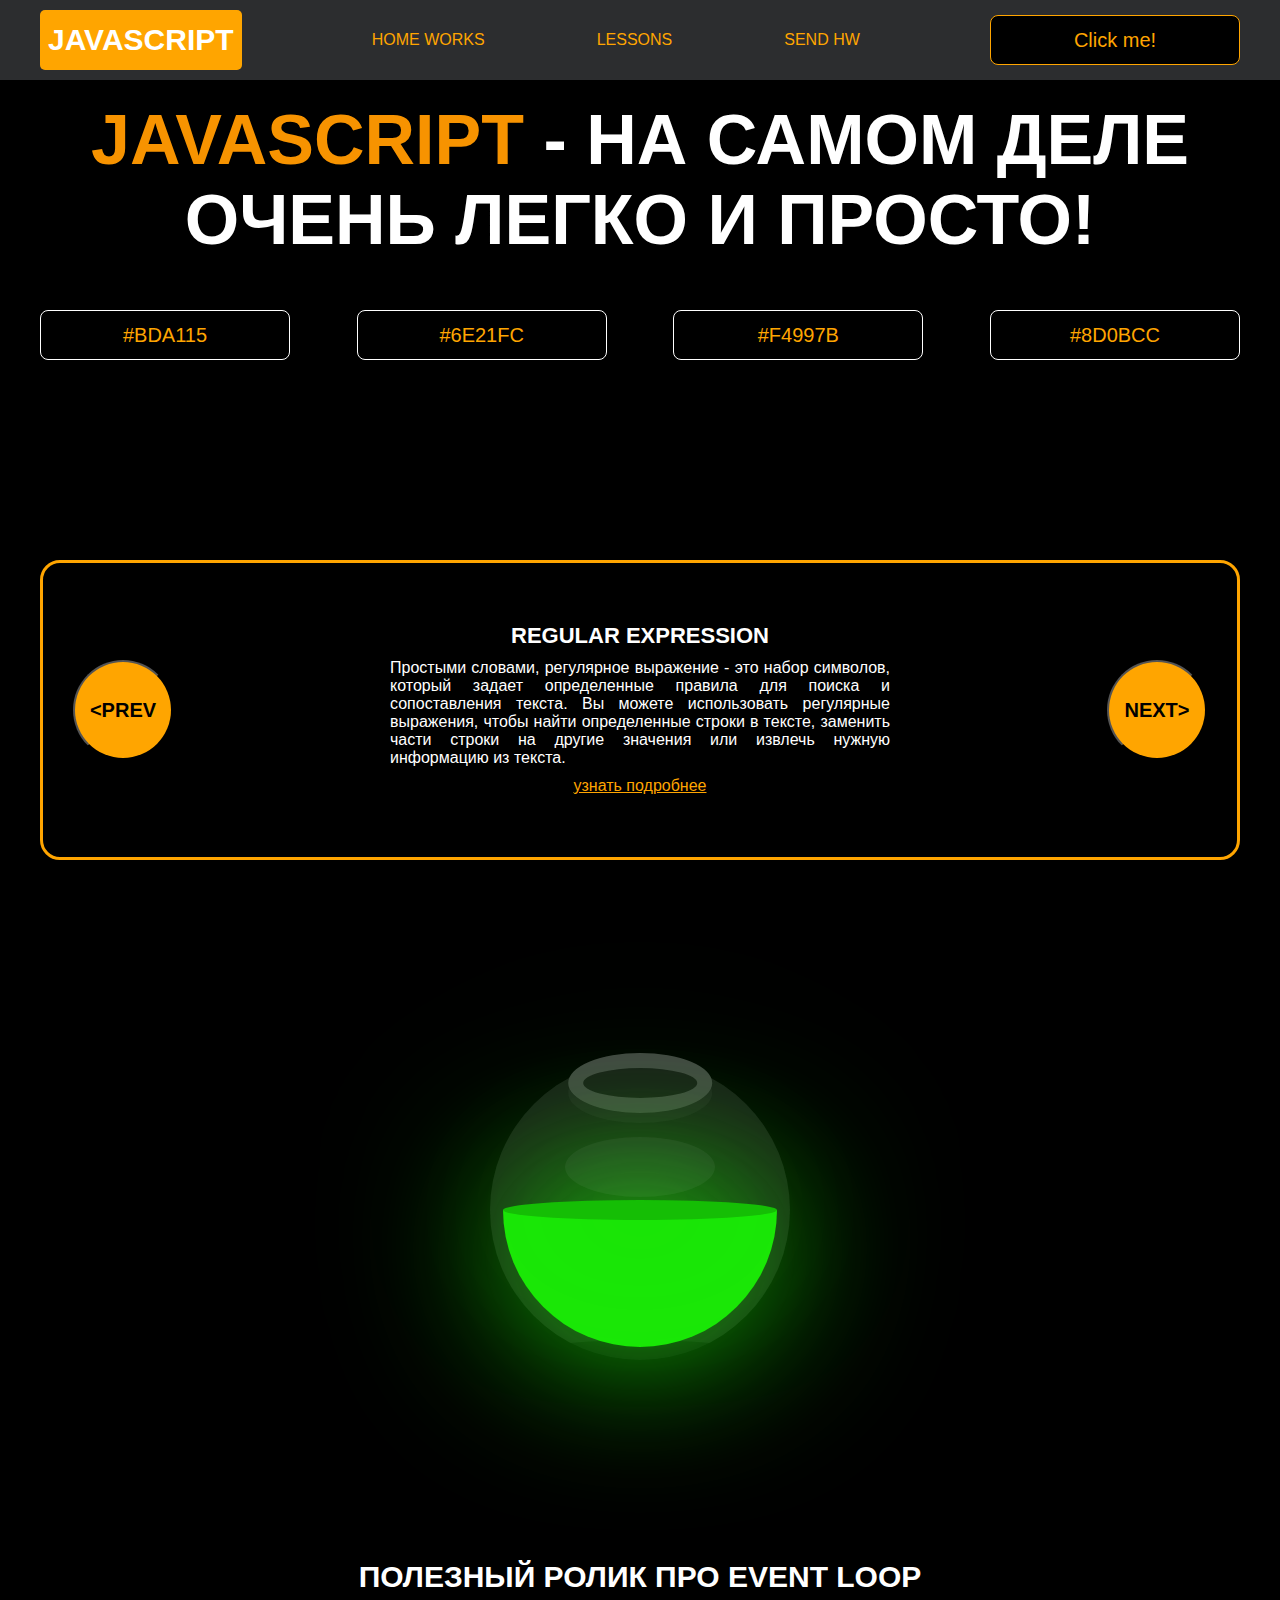
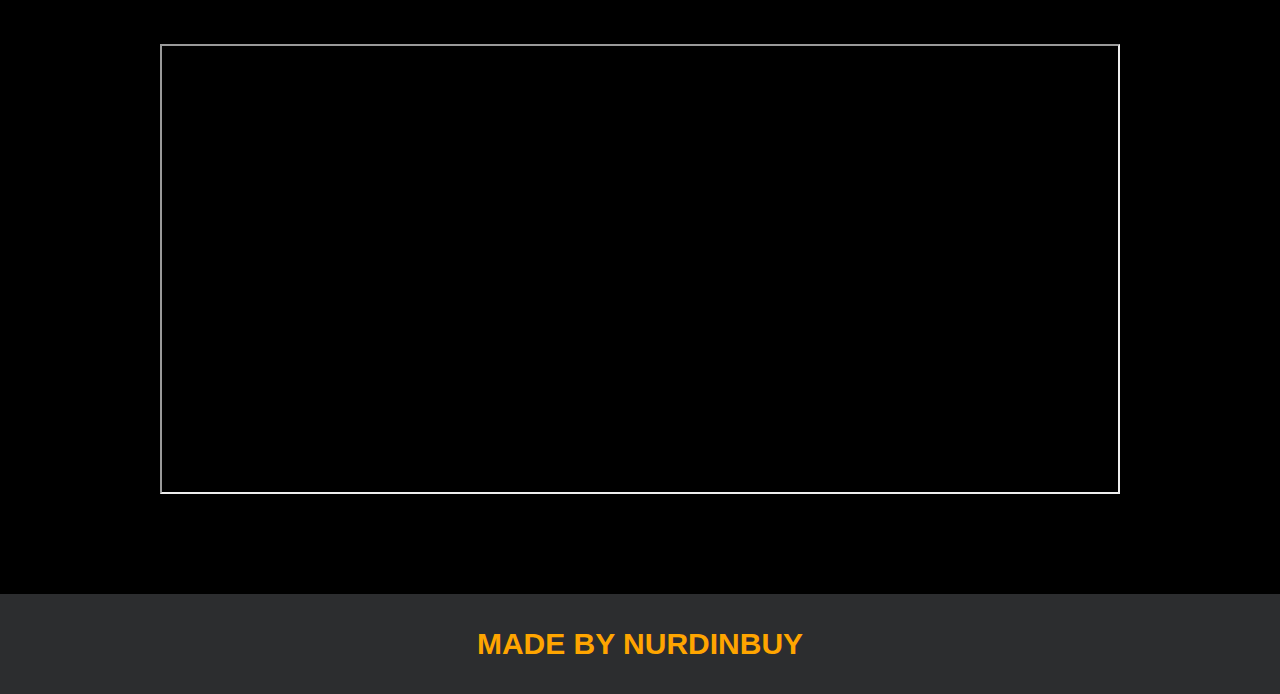
==== main/project/index.html @ d38f563b "First H/W" ====
<!DOCTYPE html>
<html lang="en">
<head>
    <meta charset="UTF-8">
    <title>Java Script</title>
    <link rel="stylesheet" href="css/style.css">
    <link rel="stylesheet" href="css/core.css">
</head>
<body>

<div class="wrapper">
    <div class="header">
        <div class="container">
            <div class="inner_header">
                <a href="index.html">
                    <div class="logotype">
                        <h2>JavaScript</h2>
                    </div>
                </a>
                <ul class="menu">
                    <li class="menu_link">
                        <a href="pages/home_works.html">Home Works</a>
                    </li>
                    <li class="menu_link">
                        <a href="pages/lessons.html">Lessons</a>
                    </li>
                    <li class="menu_link">
                        <a href="https://t.me/NurDinBuy16" target="_blank">Send hw</a>
                    </li>
                </ul>
                <button class="btn" id="btn-get">Click me!</button>
            </div>
        </div>
    </div>
    <div class="main_block">
        <div class="container">
            <div class="inner_main">
                <h1><strong id="js-color">JavaScript</strong> - на самом деле очень легко и просто!</h1>
                <div class="colors-buttons">
                    <button class="btn btn-color"></button>
                    <button class="btn btn-color"></button>
                    <button class="btn btn-color"></button>
                    <button class="btn btn-color"></button>
                </div>
            </div>
        </div>
    </div>
    <div class="slider_block">
        <div class="container">
            <div class="inner_slider">
                <div class="slider">
                    <button class="btn-slide" id="prev">&lt;prev</button>
                    <div class="slide active_slide">
                        <div class="slide_card">
                            <h3>regular expression</h3>
                            <p>Простыми словами, регулярное выражение - это набор символов, который задает определенные правила для поиска и сопоставления текста. Вы можете использовать регулярные выражения, чтобы найти определенные строки в тексте, заменить части строки на другие значения или извлечь нужную информацию из текста.</p>
                            <a href="https://developer.mozilla.org/ru/docs/Web/JavaScript/Guide/Regular_expressions" target="_blank">узнать подробнее</a>
                        </div>
                    </div>
                    <div class="slide">
                        <div class="slide_card">
                            <h3>recursion</h3>
                            <p>Простыми словами, рекурсия - это, когда функция делает повторяющиеся вызовы самой себя для решения задачи, пока не достигнет определенного условия выхода из рекурсии.</p>
                            <a href="https://learn.javascript.ru/recursion" target="_blank">узнать подробнее</a>
                        </div>
                    </div>
                    <div class="slide">
                        <div class="slide_card">
                            <h3>json</h3>
                            <p>Простыми словами, JSON - это способ представления данных в виде текста, чтобы они могли быть легко поняты и использованы различными программами. Он использует простые правила для описания объектов и массивов, а также для представления простых типов данных, таких как строки, числа, логические значения и т.д.</p>
                            <a href="https://developer.mozilla.org/ru/docs/Learn/JavaScript/Objects/JSON" target="_blank">узнать подробнее</a>
                        </div>
                    </div>
                    <div class="slide">
                        <div class="slide_card">
                            <h3>event loop</h3>
                            <p>Простыми словами, event loop похож на дежурного, который непрерывно проверяет, произошло ли какое-либо событие, и реагирует на него, когда оно происходит. Он имеет список задач, которые нужно выполнить, и он перебирает этот список событий одно за другим, обрабатывая каждое событие, когда оно наступает.</p>
                            <a href="https://highload.today/kak-ustroen-event-loop-v-javascript-parallelnaya-model-i-tsikl-sobytij/" target="_blank">узнать подробнее</a>
                        </div>
                    </div>
                    <button class="btn-slide" id="next">next&gt;</button>
                </div>
            </div>
        </div>
    </div>

    <div class="botlle">
        <div class="container">
            <div class="bottle_inner">
                <a href="pages/monster.html">
                    <div class="bowl">
                        <div class="shadow"></div>
                        <div class="liquid"></div>

                    </div>
                </a>
            </div>
        </div>
    </div>

    <div class="block_video">
        <div class="container">
            <h3>Полезный ролик про Event Loop</h3>
            <div class="inner_block_video">
                <iframe width="80%" height="450" src="https://www.youtube.com/embed/zDlg64fsQow" title="YouTube video player" frameborder="2" allow="autoplay; clipboard-write; encrypted-media; gyroscope; picture-in-picture; web-share" allowfullscreen></iframe>
            </div>
        </div>
    </div>

    <div class="footer">
        <div class="container">
            <a href="https://www.instagram.com/nurdinbuy/" target="_blank">
                <div class="inner_footer">
                    <h2>Made by NurDinBuy</h2>
                </div>
            </a>
        </div>
    </div>
</div>

<div class="modal">
    <div class="modal_dialog">
        <div class="modal_content">
            <form action="#">
                <div class="modal_close">&times;</div>
                <div class="modal_title">Мы свяжемся с вами как можно быстрее!</div>
                <input required placeholder="Ваше имя" name="fullname" type="text" class="modal_input">
                <input required placeholder="Ваш номер телефона" name="phone_number" type="phone" class="modal_input">
                <button class="btn btn_dark btn_min">Перезвонить мне</button>
            </form>
        </div>
    </div>
</div>

</body>
<script src="js/main.js"></script>
<script src="js/modal.js"></script>
</html>
---- main/project/css/style.css ----
/* HEADER */

.header {
    height: 80px;
    background: #2c2d2f;
    display: flex;
    align-items: center;
    width: 100%;
    position: fixed;
    top: 0;
    z-index: 2;
}

.inner_header {
    height: 100%;
    display: flex;
    align-items: center;
    justify-content: space-between;
}

/* LOGOTYPE */

.logotype {
    display: flex;
    align-items: center;
    justify-content: center;
    font-size: 22px;
    height: 60px;
    width: fit-content;
    background: var(--orange);
    padding: 8px;
    color: white;
    border-radius: 5px;
    cursor: pointer;
}

/* HEADER MENU */

.menu {
    display: flex;
    justify-content: space-around;
    width: 600px;
}

.menu_link a {
    color: var(--orange);
    text-transform: uppercase;
}

.menu_link a:hover {
    text-decoration: underline;
}

/* MAIN BLOCK */

.main_block {
    padding: 100px 0;
    background: black;
}

/* BUTTONS COLOR PICKER */

.colors-buttons {
    display: flex;
    justify-content: space-between;
    margin-top: 50px;
}

.btn-color {
    border-radius: 20px;
    border-color: white !important;
}

/* FOOTER */

.footer {
    background: #2c2d2f;
    width: 100%;
}

.inner_footer {
    display: flex;
    align-items: center;
    justify-content: center;
    height: 100px;
}

.footer h2 {
    text-transform: uppercase;
    color: var(--orange);
    font-weight: 600;
}


/* SLIDER BLOCK */

.slider_block {
    padding: 100px 0;
    background: black;
}

.slider {
    position: relative;
    width: 100%;
    height: 300px;
    overflow: hidden;
    border: 3px solid var(--orange);
    border-radius: 20px;
    display: flex;
    align-items: center;
    justify-content: space-between;
    padding: 0 30px;
}

.slide {
    position: absolute;
    top: 60px;
    left: 0;
    width: 100%;
    height: 100%;
    display: none;
    transition: opacity 0.5s ease-in-out;
}

.slide_card {
    color: white;
    margin: 0 auto;
    width: 500px;
    text-align: center;
}

.slide_card h3 {
    color: white;
    text-transform: uppercase;
    font-size: 22px;
}

.slide_card p {
    font-size: 16px;
    text-align: justify;
    margin: 10px 0;
}

.slide_card a {
    color: var(--orange);
    text-decoration: underline;
}

.slide.active_slide {
    display: block;
}

/* VIDEO BLOCK */

.block_video {
    background: black;
    padding: 100px 0;
}

.inner_block_video {
    display: flex;
    justify-content: center;
    margin-top: 50px;
}

/* MODAL */

.modal {
    position: fixed;
    height: 100%;
    width: 100%;
    top: 0;
    left: 0;
    z-index: 2;
    background: rgba(0, 0, 0, 0.8);
    display: none;
}

.modal_dialog {
    max-width: 500px;
    margin: 150px auto;
}

.modal_content {
    position: relative;
    width: 100%;
    padding: 40px;
    background-color: black;
    border: 2px solid var(--orange);
    border-radius: 4px;
    max-height: 80vh;
    overflow-y: auto;
}

.modal_content form {
    display: flex;
    flex-direction: column;
    align-items: center;
}

.modal_close {
    position: absolute;
    top: 8px;
    right: 14px;
    font-size: 30px;
    color: red;
    opacity: 0.5;
    font-weight: 700;
    border: none;
    background-color: transparent;
    cursor: pointer;
}

.modal_title {
    text-align: center;
    font-size: 22px;
    text-transform: uppercase;
    color: white;
}

.modal_input, .btn_min {
    width: 100% !important;
    margin-top: 10px;
}


/*-------BOTTLE-------*/

.botlle {
    background: black;
    padding: 100px 0;
}

.bottle_inner {
    display: flex;
    justify-content: center;
    align-items: center;
}

.bowl {
    position: relative;
    width: 300px;
    height: 300px;
    background: rgba(255, 255, 255, 0.1);
    border-radius: 50%;
    border: 8px solid transparent;
    animation: animate 5s linear infinite;
    transform-origin: bottom center;
    animation-play-state: run;
}

@keyframes animate {
    0% {
        transform: rotate(0deg);
    }
    25% {
        transform: rotate(22deg);
    }
    50% {
        transform: rotate(0deg);
    }
    75% {
        transform: rotate(-22deg);
    }
    100% {
        filter: hue-rotate(360deg);
    }
}

.bowl::before {
    content: "";
    position: absolute;
    top: -15px;
    left: 50%;
    transform: translateX(-50%);
    width: 40%;
    height: 30px;
    border: 15px solid #444;
    border-radius: 50%;
    box-shadow: 0 10px #222;

}

.bowl::after {
    content: "";
    position: absolute;
    top: 35%;
    left: 50%;
    transform: translate(-50%, -50%);
    width: 150px;
    height: 60px;
    background: rgba(255, 255, 255, 0.05);
    transform-origin: center;
    animation: animatebowlshadow 5s linear infinite;
    border-radius: 50%;
    animation-play-state: running;

}


@keyframes animatebowlshadow {
    0% {
        left: 50%;
        width: 150px;
        height: 60px;
    }
    25% {
        left: 55%;
        width: 140px;
        height: 65px;
    }
    50% {
        left: 50%;
        width: 150px;
        height: 60px;
    }
    75% {
        left: 45%;
        width: 140px;
        height: 65px;
    }
    100% {


    }
}


.liquid {
    position: absolute;
    top: 50%;
    left: 5px;
    right: 5px;
    bottom: 5px;
    background: #1ae907;
    border-bottom-left-radius: 150px;
    border-bottom-right-radius: 150px;
    filter: drop-shadow(0 0 80px #1ae907);
    transform-origin: top center;
    animation: animateliquid 5s linear infinite;
    animation-play-state: running;
}

@keyframes animateliquid {
    0% {
        transform: rotate(0deg);
    }
    25% {
        transform: rotate(-22deg);
    }
    30% {
        transform: rotate(-23deg);
    }
    50% {
        transform: rotate(0deg);
    }
    75% {
        transform: rotate(22deg);
    }
    80% {
        transform: rotate(23deg);
    }
    100% {
        transform: rotate(0deg);
    }


}

.liquid::before {
    content: "";
    position: absolute;
    top: -10px;
    width: 100%;
    height: 20px;
    background: #15be05;
    border-radius: 50%;
    filter: drop-shadow(0 0 80px #15be05);
}

.shadow {
    position: absolute;
    top: calc(50% + 150px);
    left: 50%;
    transform: translate(-50%, -50%);
    width: 260px;
    height: 40px;
    background: rgba(0, 0, 0, 0.5);
    border-radius: 50%;
    animation: animateshadow 5s linear infinite;
    animation-play-state: running;

}

@keyframes animateshadow {
    0% {
        left: 50%;
        width: 260px;
        height: 40px;
        top: calc(50% + 150px);

    }

    25% {
        left: 55%;
        width: 265px;
        height: 30px;
        top: calc(50% + 130px);

    }
    50% {
        left: 50%;
        width: 260px;
        height: 40px;
        top: calc(50% + 150px);

    }
    75% {
        left: 45%;
        width: 265px;
        height: 30px;
        top: calc(50% + 130px);

    }
    100% {
    }
}
---- main/project/css/core.css ----
* {
    margin: 0;
    padding: 0;
    box-sizing: border-box;
}

.container {
    width: 1200px;
    margin: 0 auto;
}

body {
    font-family: "Britannic Bold", sans-serif;
    background: #c2d0d0;
}

.btn {
    width: 250px;
    height: 50px;
    font-size: 20px;
    cursor: pointer;
    border: 1px solid var(--orange);
    background: black;
    color: var(--orange);
    border-radius: 8px;
}

.btn:hover {
    background: #414349;
}

.btn:active {
    background: #56585D;
    border: 2px solid var(--orange);
}

a {
    text-decoration: none;
}

li {
    list-style: none;
}

h1 {
    text-align: center;
    font-size: 70px;
    color: white;
    margin: 0 auto;
    text-transform: uppercase;
    font-weight: 600;
}

h2 {
    text-align: center;
    font-size: 30px;
    color: white;
    margin: 0 auto;
    text-transform: uppercase;
    font-weight: 600;
}

h3 {
    text-align: center;
    font-size: 30px;
    color: white;
    margin: 0 auto;
    text-transform: uppercase;
    font-weight: 600;
}

h4 {
    font-size: 24px;
    color: white;
    text-transform: uppercase;
    font-weight: 600;
}

strong {
    color: #F79300;
}

label {
    font-size: 24px;
    color: var(--orange);
}

input {
    width: 350px;
    height: 50px;
    font-size: 20px;
    padding-left: 5px;
    color: var(--orange);
    background: black;
    border: 2px solid var(--orange);
}

.checker {
    color: white;
    font-size: 30px;
}

.btn-slide {
    display: block;
    width: 100px;
    height: 100px;
    background: var(--orange);
    color: black;
    font-size: 20px;
    text-transform: uppercase;
    border-radius: 50%;
    font-weight: 800;
    z-index: 1;
}

.btn-slide:hover {
    background: #b68733 !important;
    cursor: pointer;
    color: white;
}

:root {
    --orange: orange
}
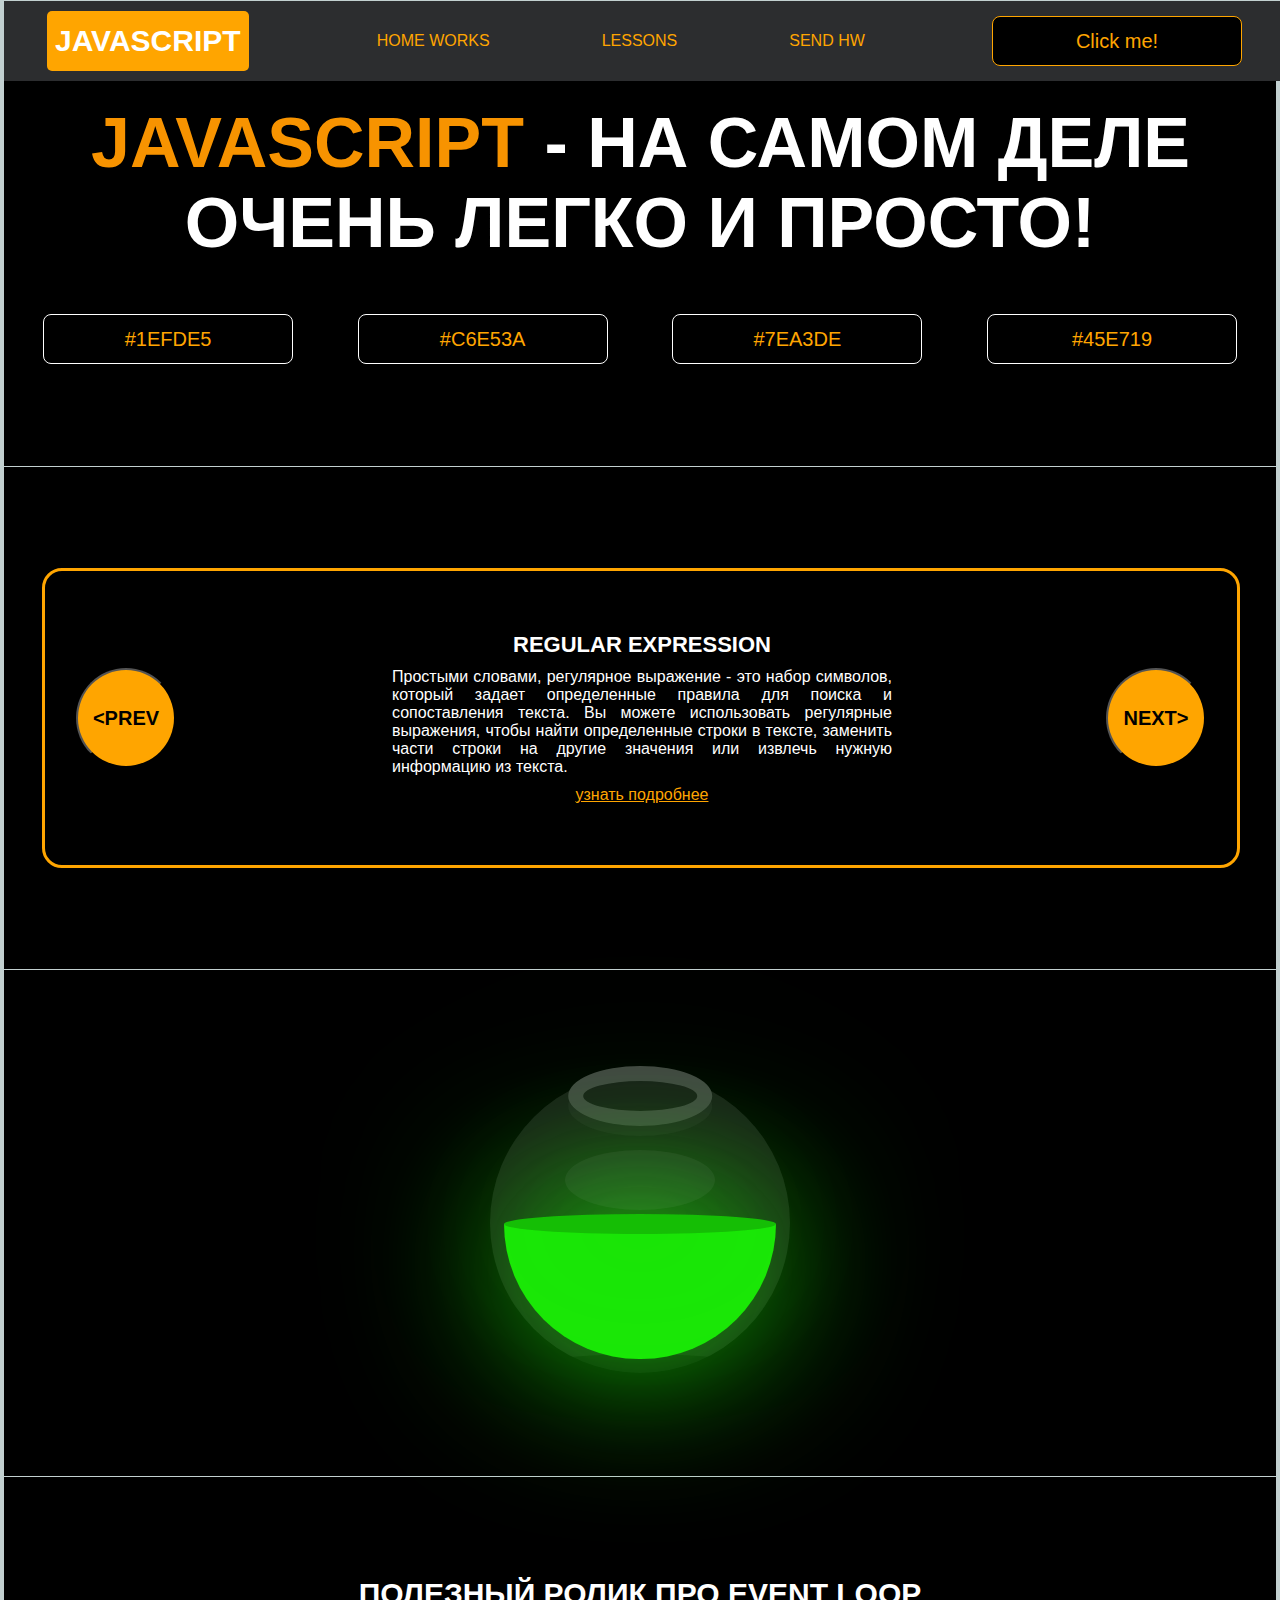
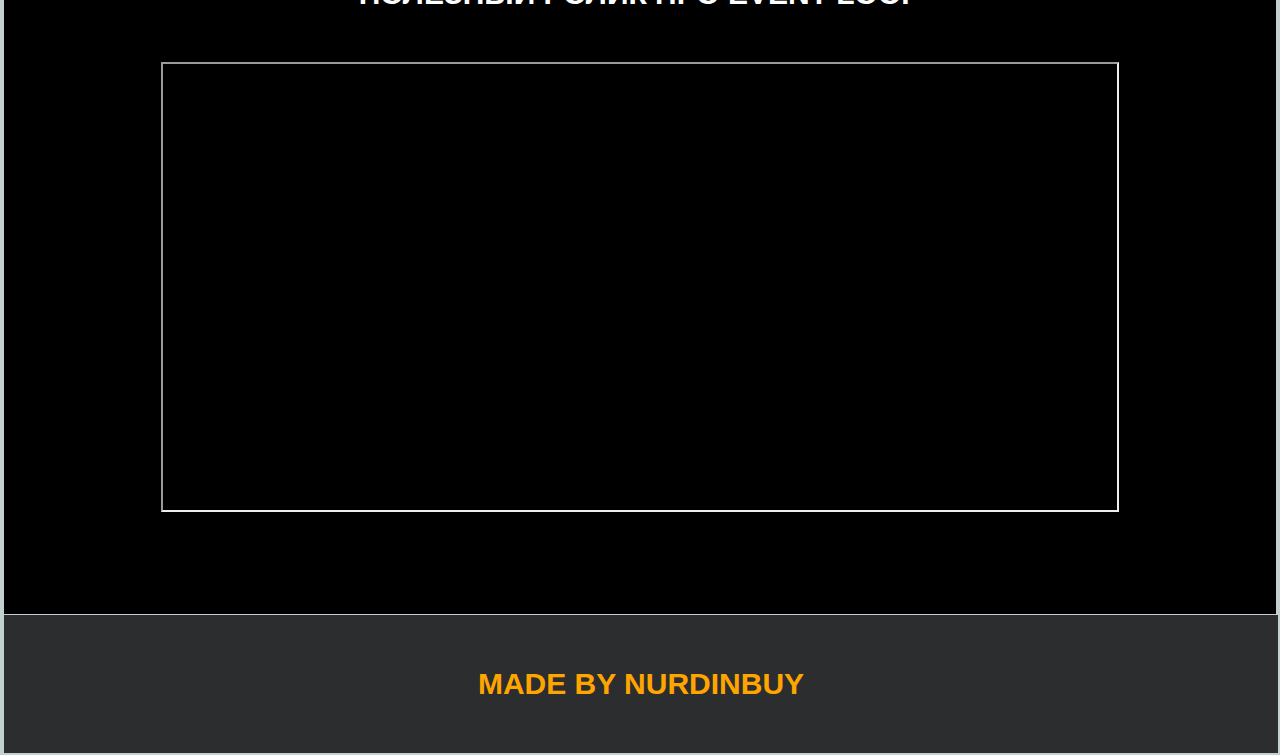
==== commit 8157b766: "Third H/W" ====
--- a/main/project/index.html
+++ b/main/project/index.html
@@ -5,6 +5,7 @@
     <title>Java Script</title>
     <link rel="stylesheet" href="css/style.css">
     <link rel="stylesheet" href="css/core.css">
+    <link rel="stylesheet" href="css/home_works.css">
 </head>
 <body>
 
@@ -117,22 +118,21 @@
         </div>
     </div>
 </div>
-
 <div class="modal">
     <div class="modal_dialog">
         <div class="modal_content">
             <form action="#">
                 <div class="modal_close">&times;</div>
                 <div class="modal_title">Мы свяжемся с вами как можно быстрее!</div>
-                <input required placeholder="Ваше имя" name="fullname" type="text" class="modal_input">
-                <input required placeholder="Ваш номер телефона" name="phone_number" type="phone" class="modal_input">
+                <input required placeholder="Ваше имя" name="name" type="text" class="modal_input">
+                <input required placeholder="Ваш номер телефона" name="phone" type="phone" class="modal_input">
                 <button class="btn btn_dark btn_min">Перезвонить мне</button>
             </form>
         </div>
     </div>
 </div>
+</body>
+<script src="js/modal.js"></script>
+<script src="js/main.js"></script>
 
-</body>
-<script src="js/main.js"></script>
-<script src="js/modal.js"></script>
 </html>
--- a/main/project/css/style.css
+++ b/main/project/css/style.css
@@ -166,12 +166,13 @@
 /* MODAL */
 
 .modal {
+    margin-bottom: 10px;
     position: fixed;
     height: 100%;
     width: 100%;
     top: 0;
     left: 0;
-    z-index: 2;
+    z-index: 1000;
     background: rgba(0, 0, 0, 0.8);
     display: none;
 }
--- a/main/project/css/core.css
+++ b/main/project/css/core.css
@@ -1,5 +1,5 @@
 * {
-    margin: 0;
+    margin: 1px;
     padding: 0;
     box-sizing: border-box;
 }
@@ -120,5 +120,5 @@
 }
 
 :root {
-    --orange: orange
+    --orange: #ffa500
 }--- a/main/project/css/home_works.css
+++ b/main/project/css/home_works.css
@@ -0,0 +1,199 @@
+
+/* GMAIL BLOCK */
+
+.gmail_block {
+    background: black;
+    padding: 100px 0;
+}
+
+.inner_gmail_block {
+    margin-top: 50px;
+    display: flex;
+    justify-content: space-evenly;
+    border: 1px solid var(--orange);
+    height: 300px;
+    border-radius: 20px;
+    align-items: center;
+}
+
+.form_gmail {
+    display: flex;
+    flex-direction: column;
+    align-items: center;
+}
+
+.form_gmail button {
+    width: 100%;
+    margin: 20px 0;
+}
+
+/* MOVE BLOCK */
+
+.move_block {
+    background: black;
+    padding: 100px 0;
+}
+
+.parent_block {
+    background: url(../images/field-football.jpg);
+    height: 599px;
+    width: 895px;
+    border: 1px solid var(--orange);
+    position: relative;
+    margin: 0 auto;
+}
+
+.inner_parent_block {
+    height: 400px;
+    width: 400px;
+    border: 1px solid var(--orange);
+    border-radius: 18px;
+}
+
+.child_block {
+    position: absolute;
+    left: 0;
+    top: 0;
+    width: 50px;
+    height: 50px;
+    border-radius: 50%;
+    background-image: url(../images/ball.jpg);
+
+}
+
+
+
+.inner_move_block {
+    margin-top: 50px;
+}
+
+/*----ANALOG CLOCK-----*/
+
+.clock {
+    --clock-size: 360px;
+    width: var(--clock-size);
+    height: var(--clock-size);
+    position: absolute;
+    inset: 0;
+    margin: auto;
+    border-radius: 50%;
+    color: white;
+}
+
+.spike {
+    position: absolute;
+    width: 8px;
+    height: 1px;
+    background: #fff9;
+    line-height: 20px;
+    transform-origin: 50%;
+    z-index: 5;
+    inset: 0;
+    margin: auto;
+    font-style: normal;
+    transform: rotate(var(--rotate)) translateX(var(--dail-size));
+}
+.spike:nth-child(5n+1) {
+    box-shadow: -7px 0 #fff9;
+}
+.spike:nth-child(5n+1):after {
+    content: attr(data-i);
+    position: absolute;
+    right: 22px;
+    top: -10px;
+    transition: 1s linear;
+    transform: rotate(calc( var(--dRotate) - var(--rotate)));
+}
+
+.seconds {
+    --dRotate: 0deg;
+    --dail-size: calc((var(--clock-size)/ 2) - 8px);
+    font-weight: 800;
+    font-size: 18px;
+    transform: rotate(calc( -1 * var(--dRotate)));
+    position: absolute;
+    inset: 0;
+    margin: auto;
+    transition: 1s linear;
+}
+
+.minutes {
+    --dail-size: calc((var(--clock-size)/ 2) - 65px);
+    font-size: 16px;
+    transform: rotate(calc( -1 * var(--dRotate)));
+    position: absolute;
+    inset: 0;
+    margin: auto;
+    transition: 1s linear;
+}
+
+.stop-anim {
+    transition: 0s linear;
+}
+.stop-anim .spike:after {
+    transition: 0s linear !important;
+}
+
+.hour {
+    font-size: 70px;
+    font-weight: 900;
+    position: absolute;
+    left: 50%;
+    top: 50%;
+    transform: translate(-50%, -50%);
+}
+
+.minute {
+    font-size: 36px;
+    font-weight: 900;
+    position: absolute;
+    background: #000;
+    z-index: 10;
+    right: calc(var(--clock-size)/ 4.5);
+    top: 50%;
+    transform: translateY(-50%);
+}
+.minute:after {
+    content: "";
+    position: absolute;
+    border: 2px solid #fff;
+    border-right: none;
+    height: 50px;
+    left: -10px;
+    top: 50%;
+    border-radius: 40px 0 0 40px;
+    width: calc(var(--clock-size)/ 2.75);
+    transform: translatey(-50%);
+}
+
+
+/*-------STOP WATCH------ */
+
+.time {
+    color: white;
+    display: flex;
+    justify-content: center;
+    font-size: 80px;
+    height: 100px;
+    width: 100%;
+    border-bottom: 1px solid var(--orange);
+    margin-top: 40px;
+}
+
+.time_block {
+    display: flex;
+    width: 500px;
+    justify-content: center;
+}
+
+.stopwatch {
+    padding: 100px 0;
+    background: black;
+}
+
+.time_buttons {
+    margin-top: 30px;
+    width: 100%;
+    display: flex;
+    justify-content: space-between;
+}
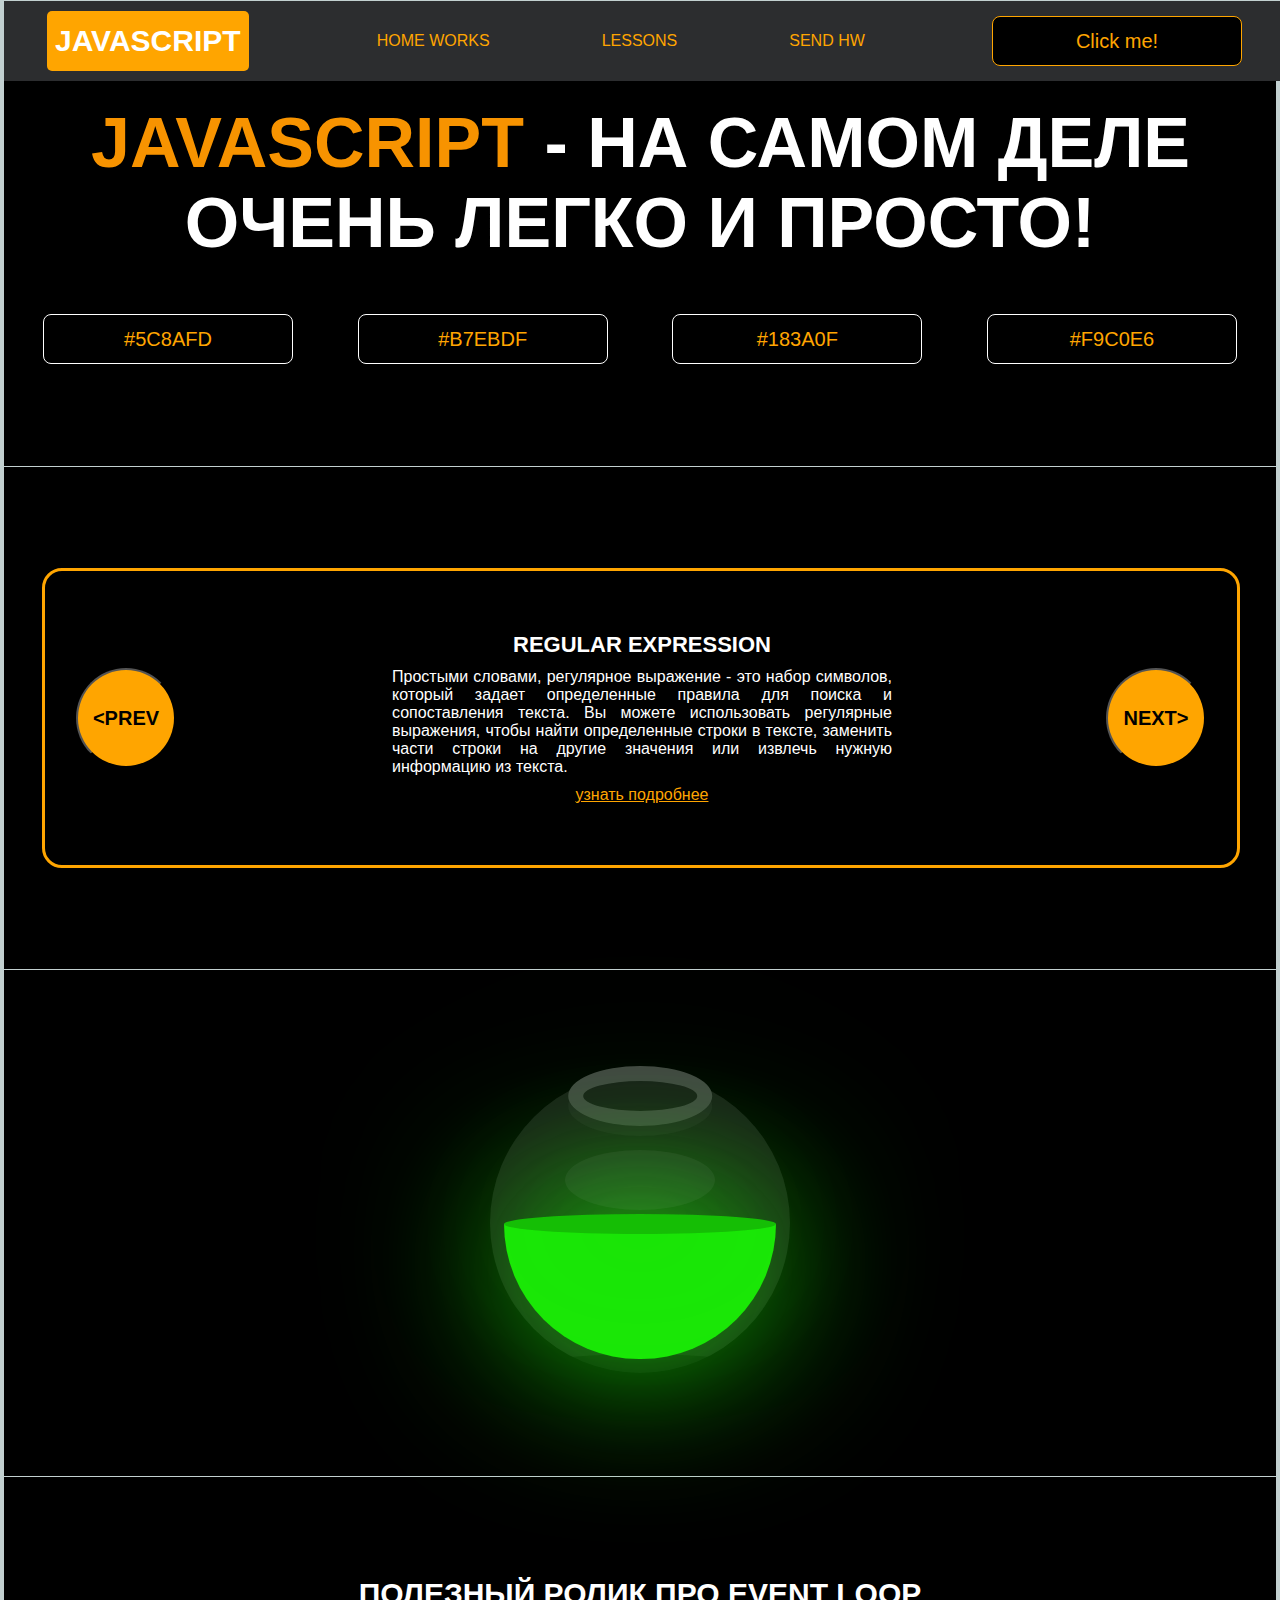
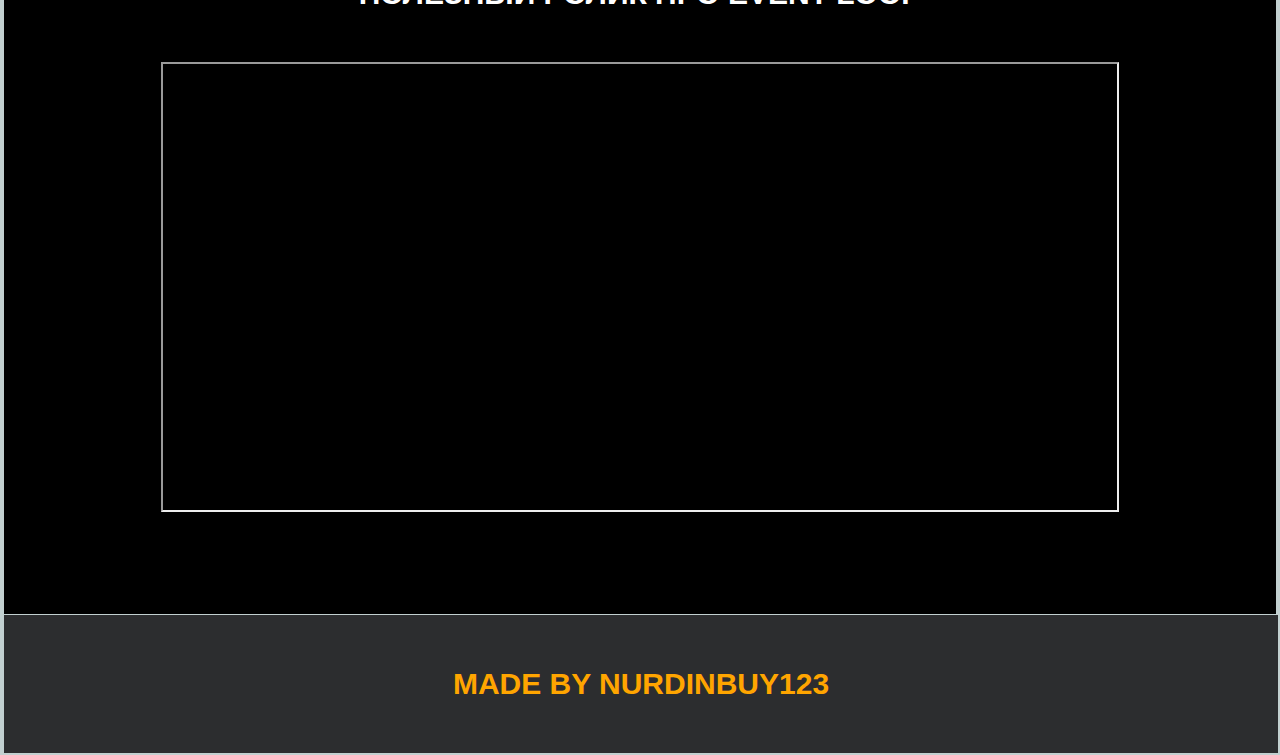
==== commit 988b5475: "Fifth H/W" ====
--- a/main/project/index.html
+++ b/main/project/index.html
@@ -112,7 +112,7 @@
         <div class="container">
             <a href="https://www.instagram.com/nurdinbuy/" target="_blank">
                 <div class="inner_footer">
-                    <h2>Made by NurDinBuy</h2>
+                    <h2>Made by NurDinBuy123</h2>
                 </div>
             </a>
         </div>
